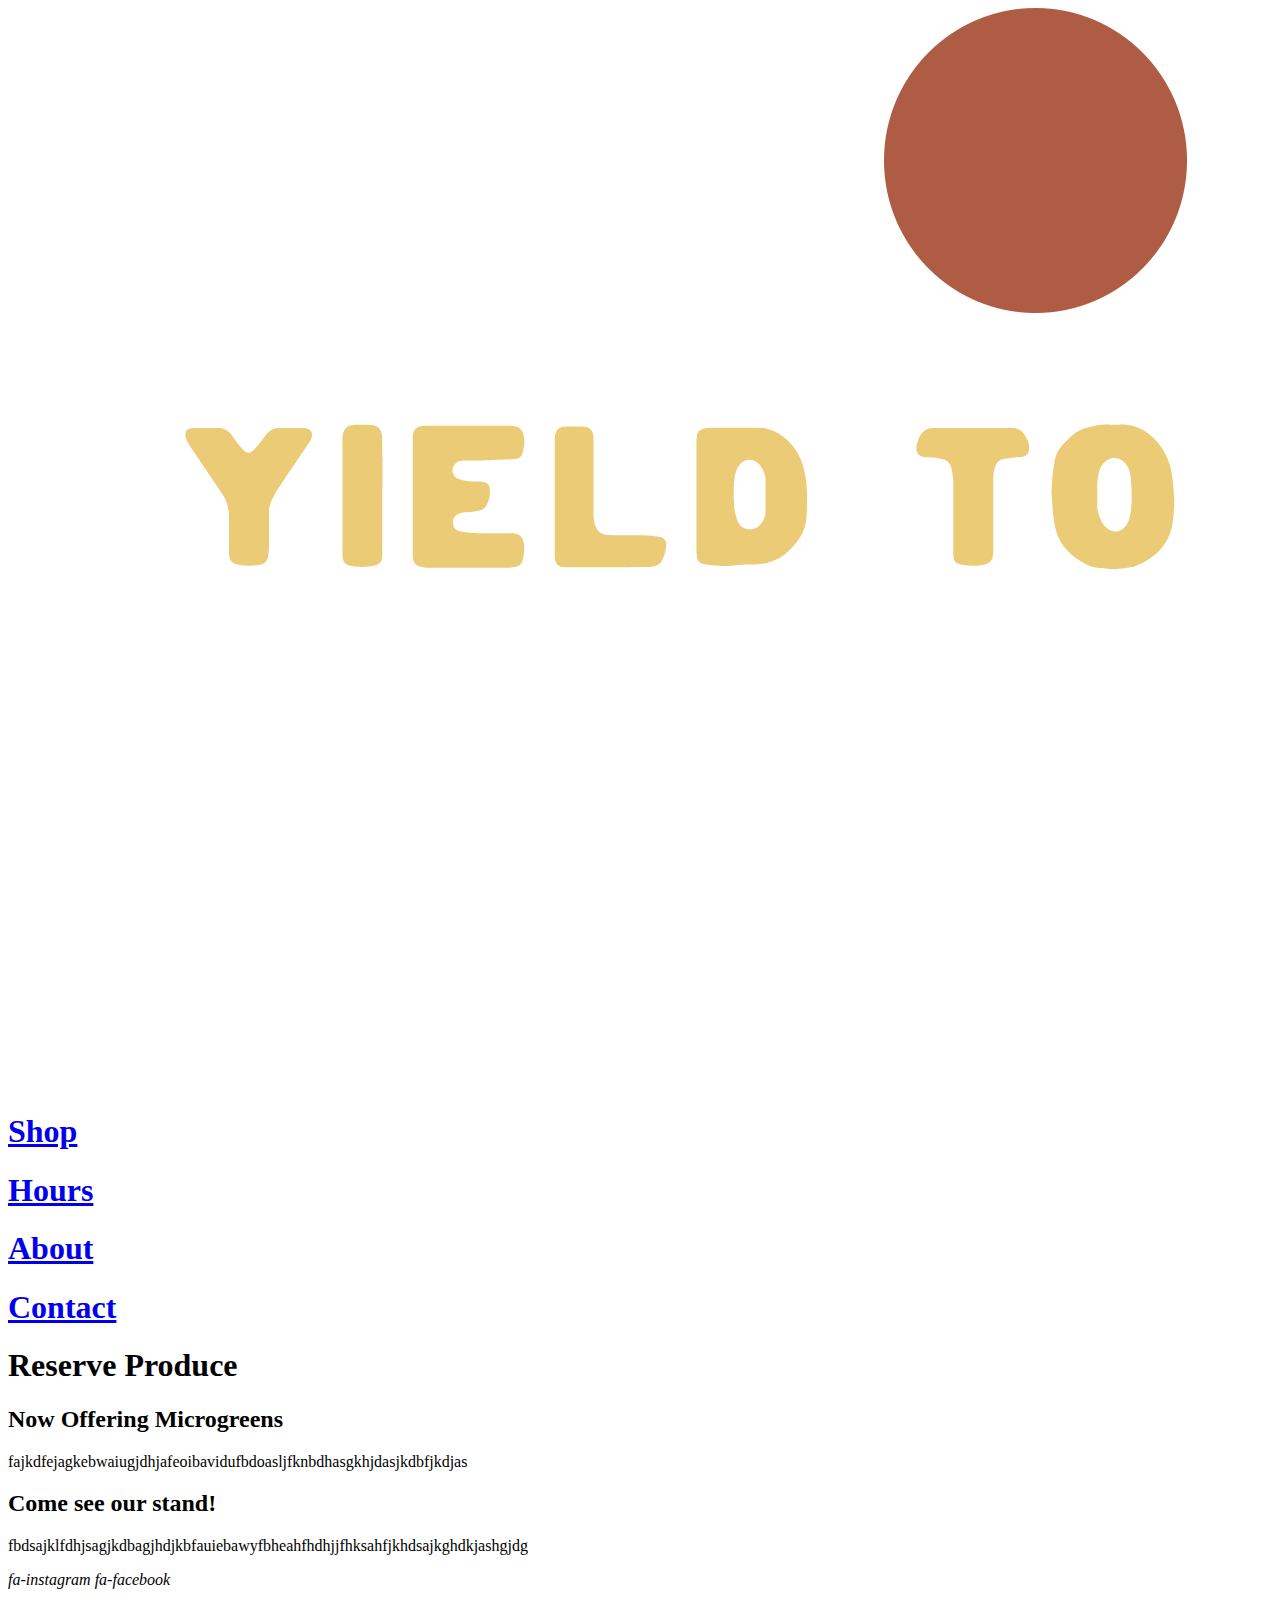
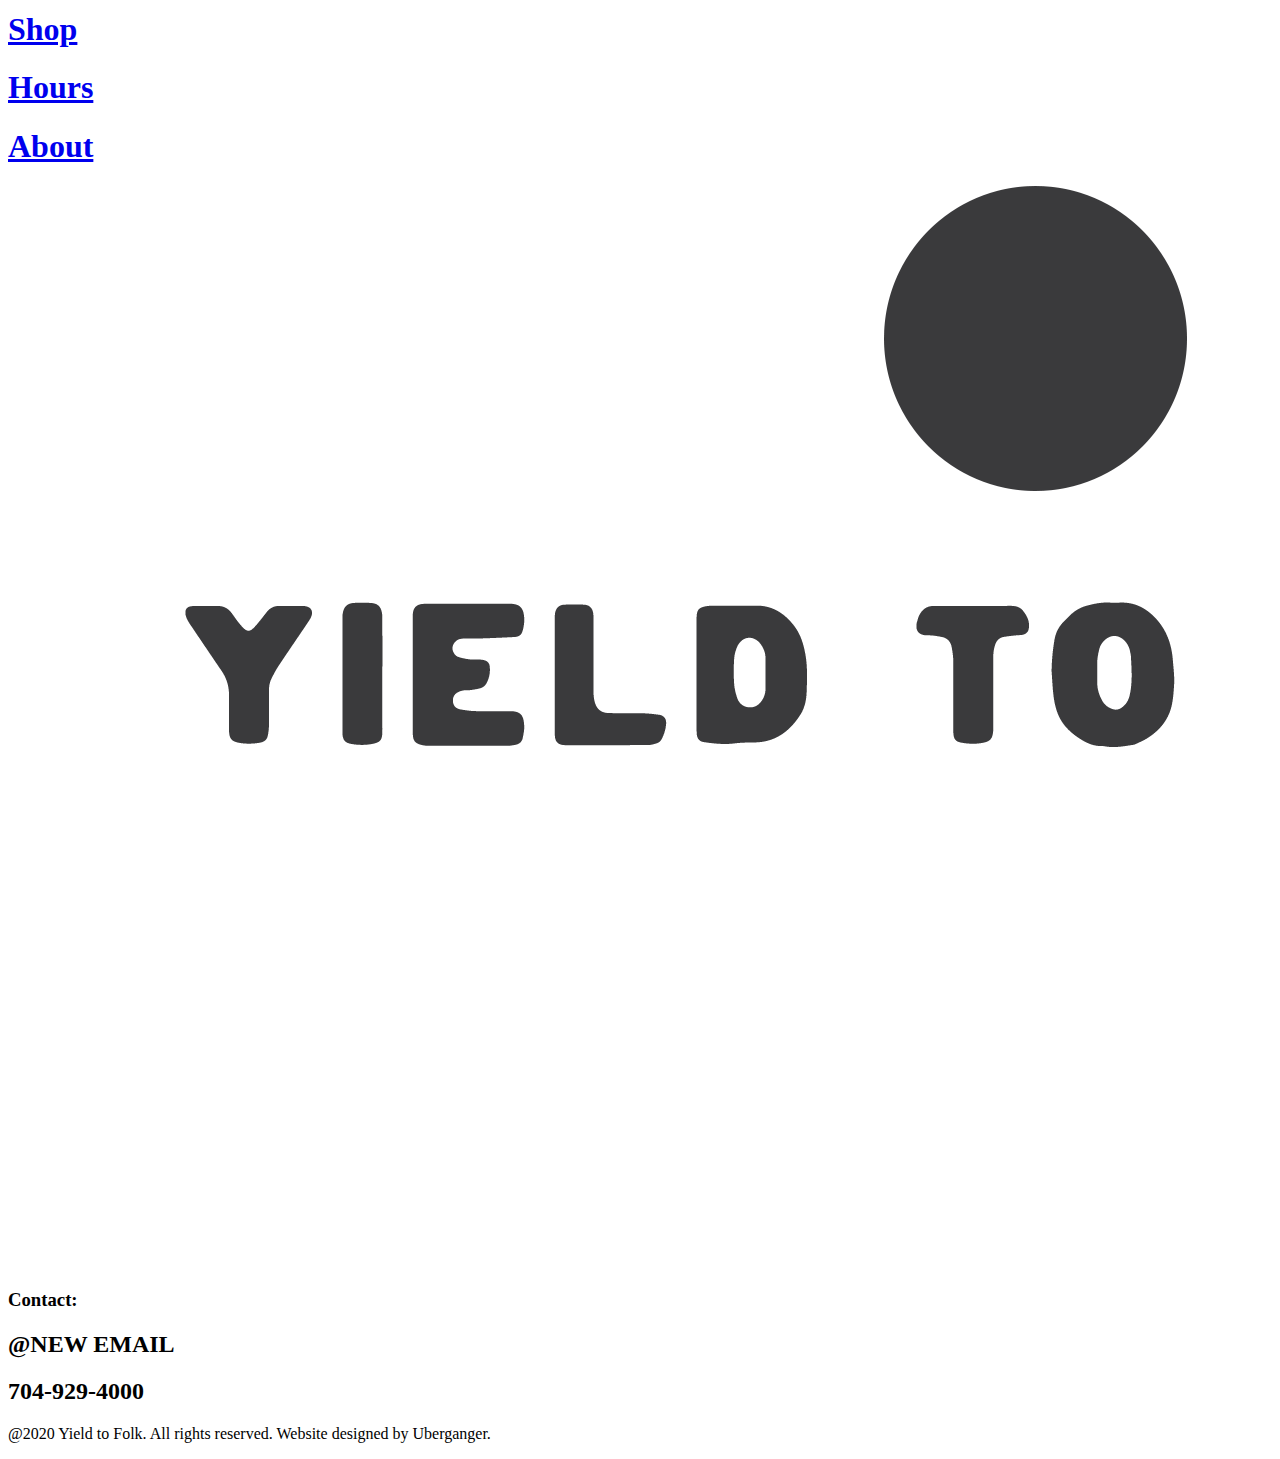
==== index.html @ 37c410d5 "html mostly complete" ====
<!DOCTYPE html>
<html lang="en">
<head>
    <meta name="viewport" content="width=device-width, initial-scale=1.0">
    <title>Yield to Folk</title>
    <link href="./Recources/style.css" type="text/css" rel="stylesheet">
    <link href="https://stackpath.bootstrapcdn.com/font-awesome/4.7.0/css/font-awesome.min.css" type="text/css" rel="stylesheet">
</head>
<body>
    <div class="nav-container">
        <div class="nav-left-container">
            <img src="Recources/Images/transparent w_ color copy.png">
        </div>
        <div class="nav-right-container">
            <a href="#"><h1>Shop</h1></a>
            <a href="#"><h1>Hours</h1></a>
            <a href="#"><h1>About</h1></a>
            <a href="#"><h1>Contact</h1></a>
        </div>
    </div>
    <div class="banner-container">
        <div class="shop-button-container">
            <h1>Reserve Produce</h1>
        </div>
    </div>
    <div class="news-section-container">
        <div class="news-content-container">
            <div class="news-individual-container">
                <h2>Now Offering Microgreens</h2>
                <p> fajkdfejagkebwaiugjdhjafeoibavidufbdoasljfknbdhasgkhjdasjkdbfjkdjas</p>
            </div>
            <div class="news-individual-container">
                <h2>Come see our stand!</h2>
                <p>fbdsajklfdhjsagjkdbagjhdjkbfauiebawyfbheahfhdhjjfhksahfjkhdsajkghdkjashgjdg</p>
            </div>
        </div>
    </div>
    <footer>
        <div class="pre-footer-container">
            <div class="pre-footer-content-container">
                <a><i>fa-instagram</i></a>
                <a><i>fa-facebook</i></a>
            </div>
        </div>
        <div class="footer-container">
            <div class="footer-content-container">
                <div class="footer-content-left">
                    <div class="footer-nav">
                        <a href="#"><h1>Shop</h1></a>
                    </div>
                    <div class="footer-nav">
                        <a href="#"><h1>Hours</h1></a>
                    </div>
                    <div class="footer-nav">
                        <a href="#"><h1>About</h1></a>
                    </div>
                </div>
                <div class="footer-content-right">
                    <img src="./Recources/Images/b_w copy.png">
                    <h3>Contact:</h3>
                    <h2>@NEW EMAIL</h2>
                    <h2>704-929-4000</h2>
                    <p>@2020 Yield to Folk. All rights reserved. Website designed by Uberganger.</p>
                </div>
            </div>
        </div>
    </footer>
    
</body>
</html>
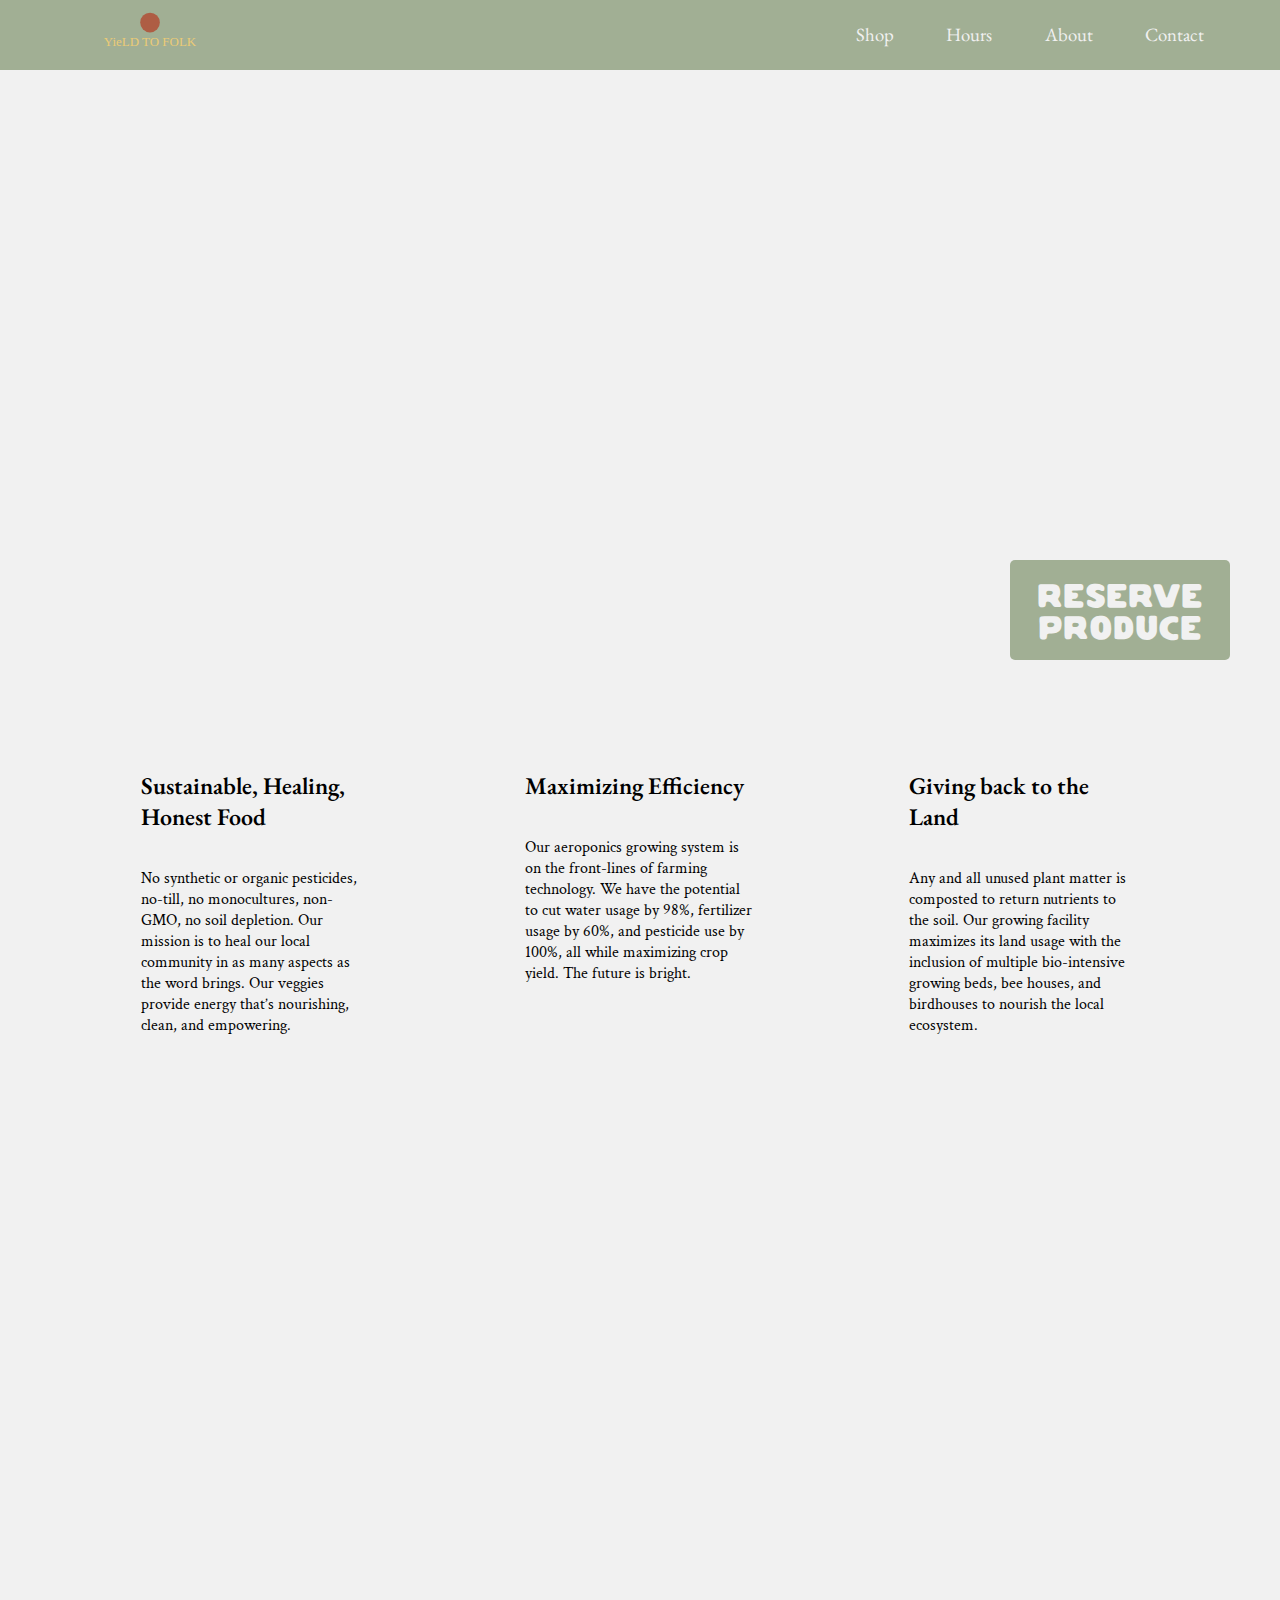
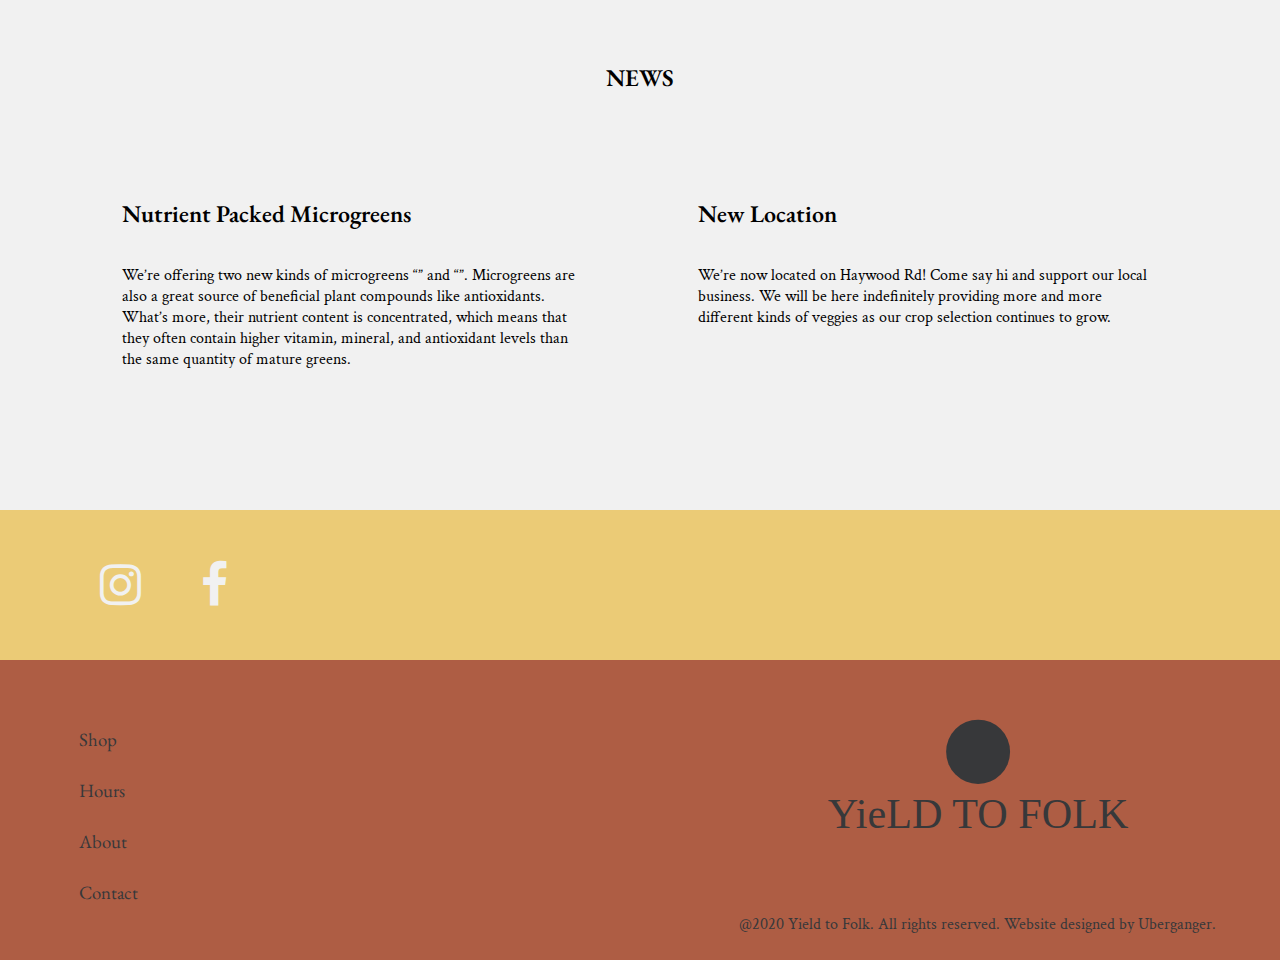
==== commit 52496385: "first round of css done" ====
--- a/index.html
+++ b/index.html
@@ -5,17 +5,26 @@
     <title>Yield to Folk</title>
     <link href="./Recources/style.css" type="text/css" rel="stylesheet">
     <link href="https://stackpath.bootstrapcdn.com/font-awesome/4.7.0/css/font-awesome.min.css" type="text/css" rel="stylesheet">
+    <link href="https://fonts.googleapis.com/css2?family=EB+Garamond:wght@400;600&display=swap" rel="stylesheet">
+    <link href="https://fonts.googleapis.com/css2?family=Crimson+Text:ital@0;1&display=swap" rel="stylesheet">
 </head>
 <body>
     <div class="nav-container">
         <div class="nav-left-container">
-            <img src="Recources/Images/transparent w_ color copy.png">
         </div>
         <div class="nav-right-container">
-            <a href="#"><h1>Shop</h1></a>
-            <a href="#"><h1>Hours</h1></a>
-            <a href="#"><h1>About</h1></a>
-            <a href="#"><h1>Contact</h1></a>
+            <div class="nav">
+                <a href="#"><h3>Shop</h3></a>
+            </div>
+            <div class="nav">
+                <a href="#"><h3>Hours</h3></a>   
+            </div>
+            <div class="nav">
+                <a href="#"><h3>About</h3></a> 
+            </div>
+            <div class="nav">
+                <a href="#"><h3>Contact</h3></a>  
+            </div> 
         </div>
     </div>
     <div class="banner-container">
@@ -23,44 +32,75 @@
             <h1>Reserve Produce</h1>
         </div>
     </div>
+    <div class="top-mission-container">
+        <div class="top-mission-left">
+            <h2>Sustainable, Healing, Honest Food</h2>
+            <p>No synthetic or organic pesticides, no-till, no monocultures, non-GMO, no soil depletion. Our mission is to heal our local community in as many aspects as the word brings. Our veggies provide energy that’s nourishing, clean, and empowering.</p>
+        </div>
+        <div class="top-mission-center">
+            <h2>Maximizing Efficiency</h2>
+            <p>Our aeroponics growing system is on the front-lines of farming technology. We have the potential to cut water usage by 98%, fertilizer usage by 60%, and pesticide use by 100%, all while maximizing crop yield. The future is bright.</p>
+        </div>
+        <div class="top-mission-right">
+            <h2>Giving back to the Land</h2>
+            <p>Any and all unused plant matter is composted to return nutrients to the soil. Our growing facility maximizes its land usage with the inclusion of multiple bio-intensive growing beds, bee houses, and birdhouses to nourish the local ecosystem.</p>
+        </div>
+    </div>
+    <div class="bottom-mission-container">
+        <div class="quote-container">
+            <h1>THIS COULD CHANGE EVERYTHING</h1>
+        </div>
+    </div>
     <div class="news-section-container">
-        <div class="news-content-container">
-            <div class="news-individual-container">
-                <h2>Now Offering Microgreens</h2>
-                <p> fajkdfejagkebwaiugjdhjafeoibavidufbdoasljfknbdhasgkhjdasjkdbfjkdjas</p>
+        <div class="news-title-container">
+            <h2>NEWS</h2>
+        </div>
+            <div class="news-content-container">
+                <div class="news-individual-container">
+                    <h2>Nutrient Packed Microgreens</h2>
+                    <p>We’re offering two new kinds of microgreens “” and “”. Microgreens are also a great source of beneficial plant compounds like antioxidants. What’s more, their nutrient content is concentrated, which means that they often contain higher vitamin, mineral, and antioxidant levels than the same quantity of mature greens.</p>
+                </div>
+                <div class="news-individual-container">
+                    <h2>New Location</h2>
+                    <p>We’re now located on Haywood Rd! Come say hi and support our local business. We will be here indefinitely providing more and more different kinds of veggies as our crop selection continues to grow.</p>
+                </div>
             </div>
-            <div class="news-individual-container">
-                <h2>Come see our stand!</h2>
-                <p>fbdsajklfdhjsagjkdbagjhdjkbfauiebawyfbheahfhdhjjfhksahfjkhdsajkghdkjashgjdg</p>
-            </div>
-        </div>
     </div>
     <footer>
         <div class="pre-footer-container">
             <div class="pre-footer-content-container">
-                <a><i>fa-instagram</i></a>
-                <a><i>fa-facebook</i></a>
+                <div class="logo-container">
+                    <a><i class="fa fa-instagram fa-3x"></i></a>
+                </div>
+                <div class="logo-container">
+                    <a><i class="fa fa-facebook fa-3x"></i></a> 
+                </div>
             </div>
         </div>
         <div class="footer-container">
             <div class="footer-content-container">
                 <div class="footer-content-left">
                     <div class="footer-nav">
-                        <a href="#"><h1>Shop</h1></a>
+                        <a href="#"><h3>Shop</h3></a>
                     </div>
                     <div class="footer-nav">
-                        <a href="#"><h1>Hours</h1></a>
+                        <a href="#"><h3>Hours</h3></a>
                     </div>
                     <div class="footer-nav">
-                        <a href="#"><h1>About</h1></a>
+                        <a href="#"><h3>About</h3></a>
+                    </div>
+                    <div class="footer-nav">
+                        <a href="#"><h3>Contact</h3></a>
                     </div>
                 </div>
                 <div class="footer-content-right">
-                    <img src="./Recources/Images/b_w copy.png">
-                    <h3>Contact:</h3>
-                    <h2>@NEW EMAIL</h2>
-                    <h2>704-929-4000</h2>
-                    <p>@2020 Yield to Folk. All rights reserved. Website designed by Uberganger.</p>
+                    <div class="footer-logo">
+
+                    </div>
+                    <div class="copyright">
+                        <p>@2020 Yield to Folk. All rights reserved. Website designed by Uberganger.</p>
+                    </div>
+
                 </div>
             </div>
         </div>
--- a/Recources/style.css
+++ b/Recources/style.css
@@ -0,0 +1,329 @@
+/* Universal Styles */
+
+html {
+    font-size: 16px;
+}
+
+body {
+    width: 100%;
+    margin: 0px;
+    padding: 0px;
+    background-color: #f1f1f1;
+}
+
+@font-face {
+    src: url(Fonts/Costa\ copy.otf);
+    font-family: costa;
+}
+
+@font-face {
+    src: url(Fonts/Mojave\ copy.otf);
+    font-family: mojave;
+}
+
+li {
+    text-decoration: none;
+}
+
+a {
+    text-decoration: none;
+    font-family: 'EB Garamond', serif;
+}
+
+h1 {
+    font-family: costa, serif;
+}
+
+h2{
+    font-family: 'EB Garamond', serif;
+    font-weight: 600;
+}
+
+h3 {
+    font-family: 'EB Garamond', serif;
+    font-weight: 400;
+}
+
+p {
+    font-family: 'Crimson Text', serif;
+}
+
+/* Top Nav Bar */
+
+.nav-container {
+    width: 100%;
+    height: 70px;
+    margin: auto;
+    display: flex;
+    justify-content: space-between;
+    align-items: center;
+    background-color: #a1af94;
+}
+
+.nav-left-container {
+    display: flex;
+    height: 100%;
+    width: 300px;
+    background-image: url(./Images/navlogo2.svg);
+    background-repeat: no-repeat;
+    background-position: center;
+    background-size: contain;
+}
+
+.nav-right-container {
+    display: flex;
+    justify-content: space-around;
+    align-items: center;
+    height: 100%;
+    width: 400px;
+    margin-right: 50px ;
+
+}
+
+.nav {
+    display: flex;
+    justify-content: center;
+    align-items: center;
+    border-bottom: 1px solid transparent;
+    transition: 1s;
+    height: 35px;
+    width: auto;
+}
+
+.nav:hover {
+    border-bottom: 1px solid #f1f1f1;
+}
+
+.nav a {
+    color: #f1f1f1;
+}
+
+/* Banner */
+
+.banner-container {
+    display: flex;
+    justify-content: flex-end;
+    align-items: flex-end;
+    width: 100%;
+    height: 640px;
+    margin: auto;
+    background-image: url(./Images/Banner.jpg);
+    background-position: center;
+    background-repeat: no-repeat;
+    background-size: cover;
+}
+
+.shop-button-container {
+    display: flex;
+    height: 100px;
+    width: 220px;
+    margin: 50px;
+    border-radius: 5px;
+    background-color: #a1af94;
+}
+
+.shop-button-container h1 {
+    display: flex;
+    text-align: center;
+    color: #f1f1f1;
+
+}
+
+/* Mission Statement */
+
+.top-mission-container {
+    display: flex;
+    justify-content: space-around;
+    align-items: center;
+    height: 400px;
+    width: 90%;
+    margin: auto;
+}
+
+.top-mission-left {
+    display: flex;
+    flex-flow: column;
+    height: 80%;
+    width: 20%;
+    overflow-wrap: break-word;
+    padding: 0px 50px;
+
+}
+
+.top-mission-center {
+    display: flex;
+    flex-flow: column;
+    height: 80%;
+    width: 20%;
+    overflow-wrap: break-word;
+    padding: 0px 50px;
+
+}
+
+.top-mission-right {
+    display: flex;
+    flex-flow: column;
+    height: 80%;
+    width: 20%;
+    overflow-wrap: break-word;
+    padding: 0px 50px;
+
+}
+
+.bottom-mission-container {
+    display: flex;
+    align-items: center;
+    justify-content: center;
+    height: 500px;
+    width: 100%;
+    margin: auto;
+    background-image: url(./Images/Banner\ 2.jpg);
+    background-repeat: no-repeat;
+    background-size: cover;
+    background-position: center;
+}
+
+.quote-container {
+    display: flex;
+    text-align: center;
+    width: auto;
+    height: auto;
+}
+
+.quote-container h1 {
+    color: #f1f1f1;
+}
+
+/* News */
+
+.news-section-container {
+    display: flex;
+    flex-flow: column;
+    justify-content: space-around;
+    align-items: center;
+    height: 500px;
+    width: 100%;
+    margin: auto;
+
+}
+
+.news-title-container {
+    display: flex;
+    height: auto;
+    width: 100%;
+    justify-content: center;
+}
+
+.news-content-container {
+    display: flex;
+    justify-content: space-around;
+    align-items: center;
+    flex-flow: row;
+    height: auto;
+    width: 90%;
+}
+
+.news-individual-container {
+    display: flex;
+    flex-flow: column nowrap;
+    overflow-wrap: break-word;
+    width: 40%;
+    height: 300px;
+}
+
+/* Pre Footer */
+
+.pre-footer-container {
+    display: flex;
+    height: 150px;
+    width: 100%;
+    background-color: #ebcb76;
+}
+
+.pre-footer-content-container {
+    display: flex;
+    justify-content: flex-start;
+    padding: 0px 100px;
+    align-items: center;
+    width: 90%;
+    height: auto;
+}
+
+.pre-footer-content-container i {
+    margin-right: 60px;
+    color: #f1f1f1;
+}
+
+/* Footer */
+
+.footer-container {
+    display: flex;
+    justify-content: center;
+    align-items: center;
+    height: 300px;
+    width: 100%;
+    background-color: #ae5d44;
+}
+
+.footer-content-container {
+    display: flex;
+    align-items: center;
+    justify-content: space-between;
+    height: 95%;
+    width: 90%;
+}
+
+.footer-content-left {
+    display: flex;
+    flex-flow: column nowrap;
+    height: auto;
+    margin-left: 15px;
+}
+
+.footer-nav {
+    display: flex;
+    height: 50px;
+    width: auto;
+    border-bottom: 1px solid transparent;
+    transition: 1s;
+}
+
+.footer-nav h3 {
+    color: #37383a;
+    transition: 0.5s;
+}
+
+.footer-nav h3:hover {
+    color: #f1f1f1;
+}
+
+.footer-nav:hover {
+    border-bottom: 1px solid #f1f1f1;
+}
+
+.footer-content-right {
+    display: flex;
+    flex-flow: column nowrap;
+    height: 100%;
+    justify-content: center;
+
+}
+
+.footer-logo {
+    display: flex;
+    height: 80%;
+    width: auto;
+    background-image: url(./Images/b_w\ logo.svg);
+    background-repeat: no-repeat;
+    background-position: center;
+    background-size: contain;
+}
+
+.copyright {
+    display: flex;
+    flex-flow: column nowrap;
+    height: auto;
+    width: 100%;
+    text-align: right;
+    color: #37383a;
+}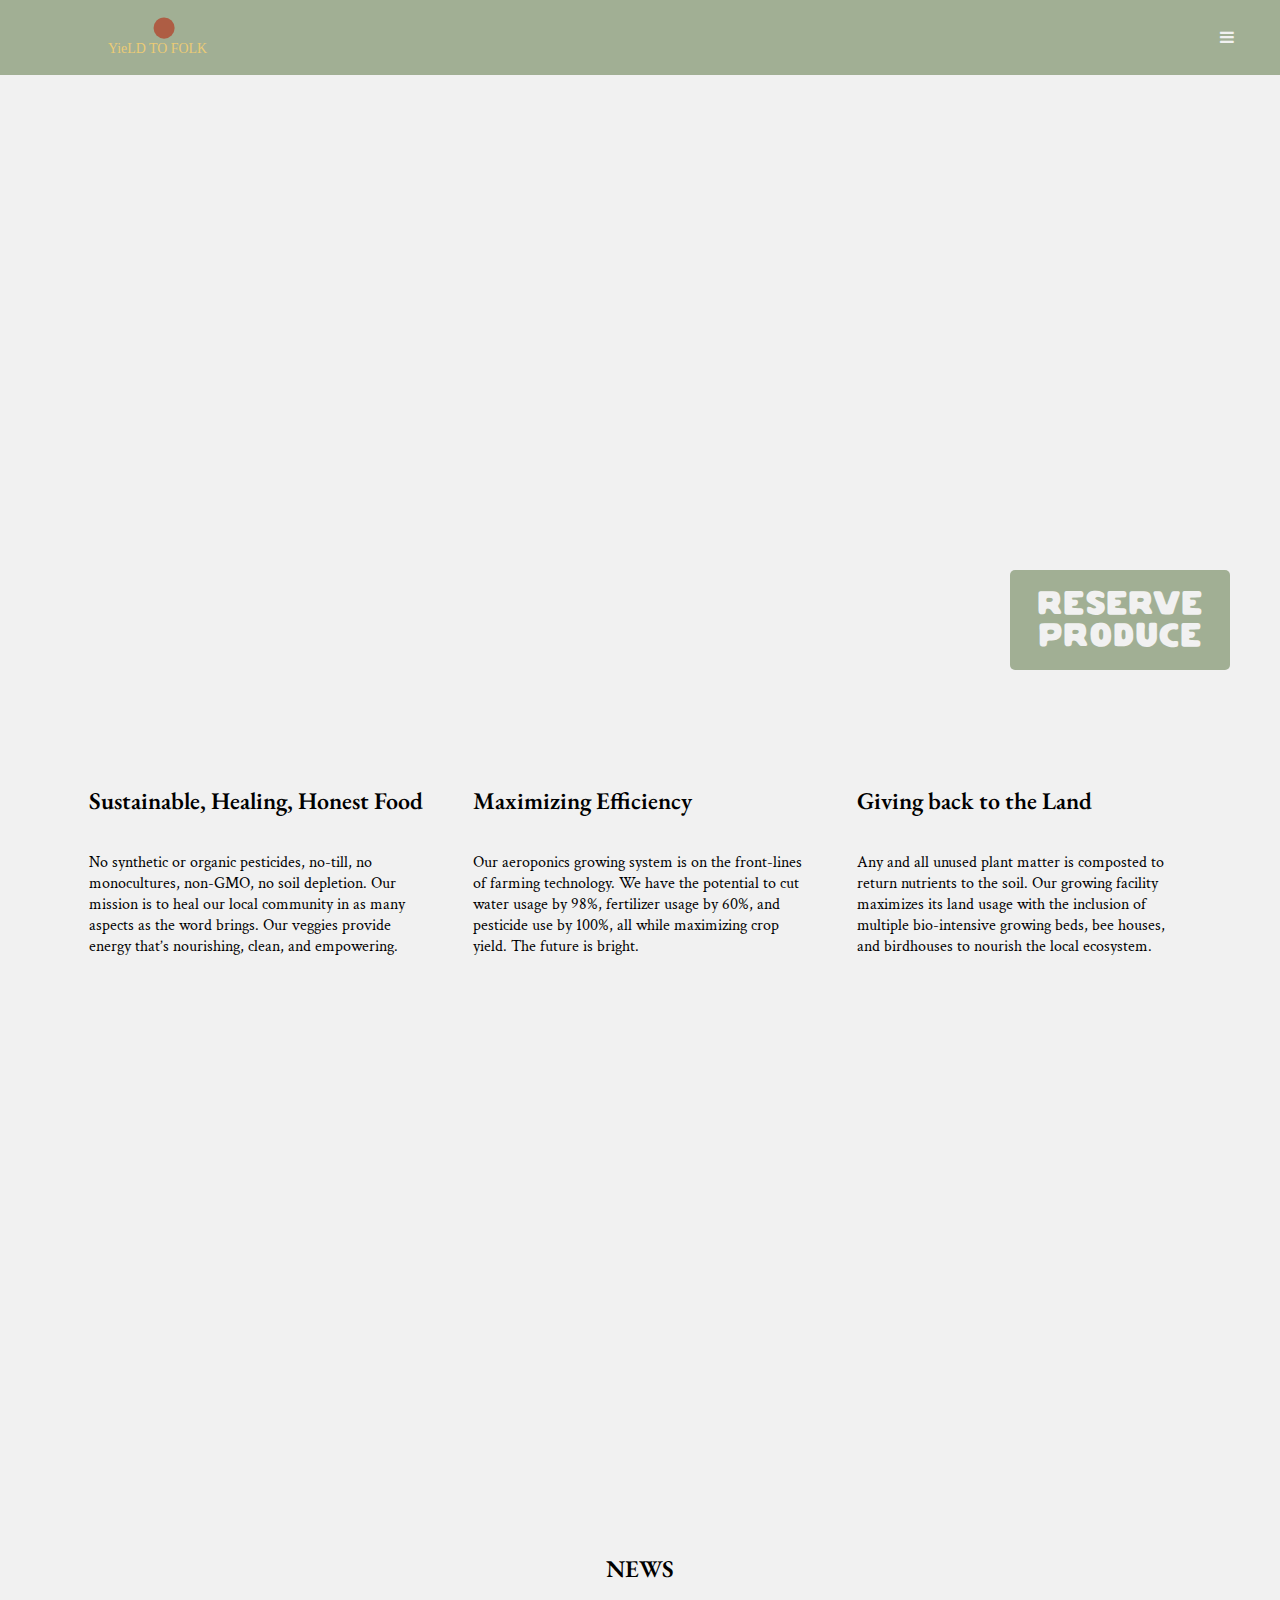
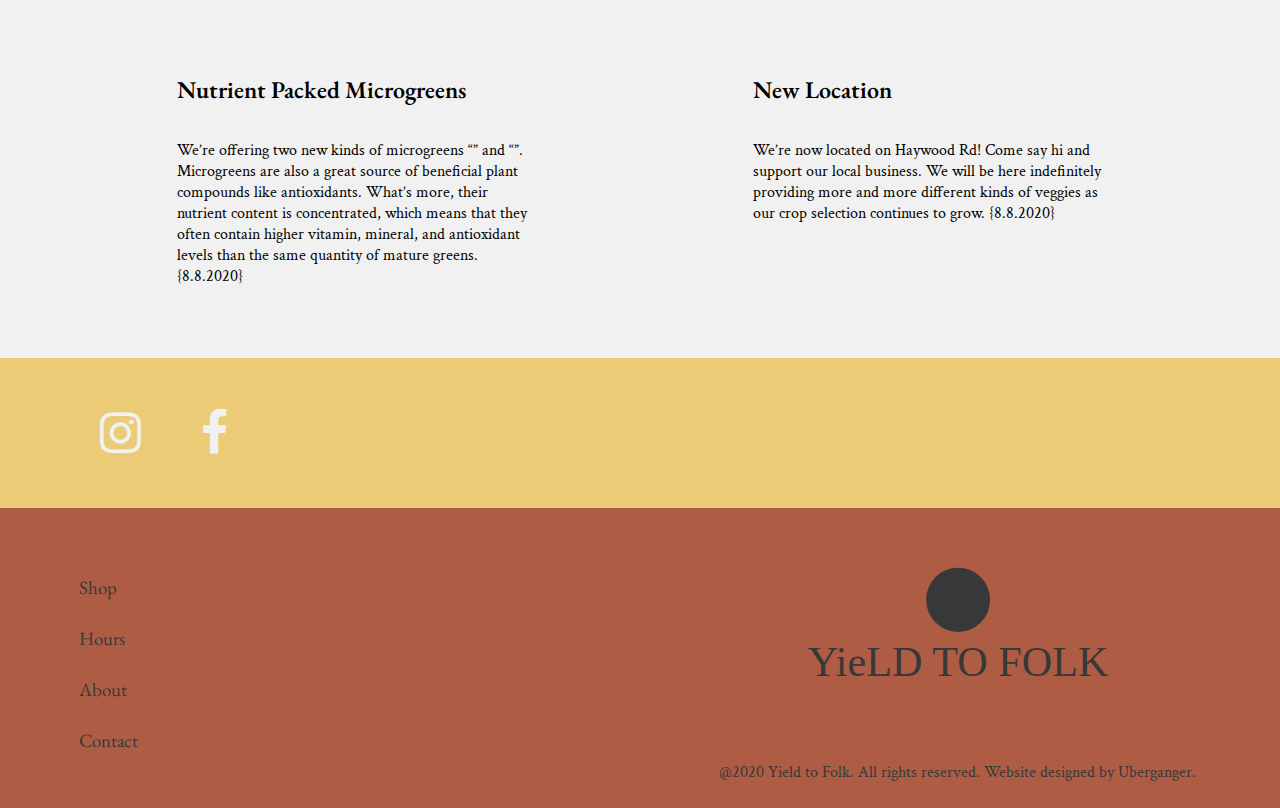
==== commit ab45f699: "Dropdown menu added" ====
--- a/index.html
+++ b/index.html
@@ -17,31 +17,51 @@
                 <a href="#"><h3>Shop</h3></a>
             </div>
             <div class="nav">
-                <a href="#"><h3>Hours</h3></a>   
+                <a href="#"><h3>News</h3></a>   
             </div>
             <div class="nav">
                 <a href="#"><h3>About</h3></a> 
             </div>
             <div class="nav">
-                <a href="#"><h3>Contact</h3></a>  
-            </div> 
+                <a href="#"><h3>Home</h3></a>  
+            </div>
+            <div class="nav-button-container">
+                <button class="nav-button"><i class="fa fa-bars"></i></button>
+                    <div class="dropdown-menu">
+                        <a href="#"><h3>Shop</h3></a>
+                        <a href="#"><h3>News</h3></a>
+                        <a href="#"><h3>About</h3></a>
+                        <a href="#"><h3>Contact</h3></a>
+                        <div class="hours-bar-container">
+                            <h2>Haywood Location</h2>
+                            <p>Mon-Fri: <br>7AM-5PM<br>
+                               Sat-Sun: Closed</p>
+                        </div>
+                        <div class="contact-bar-container">
+                            <h2>Contact:</h2>
+                            <p>yieldtofolkfarms@gmail.com</p>
+                        </div>
+                    </div>
+            </div>
         </div>
     </div>
     <div class="banner-container">
+        <a href="#">
         <div class="shop-button-container">
             <h1>Reserve Produce</h1>
         </div>
+        </a>
     </div>
     <div class="top-mission-container">
-        <div class="top-mission-left">
+        <div class="top-mission-content">
             <h2>Sustainable, Healing, Honest Food</h2>
             <p>No synthetic or organic pesticides, no-till, no monocultures, non-GMO, no soil depletion. Our mission is to heal our local community in as many aspects as the word brings. Our veggies provide energy that’s nourishing, clean, and empowering.</p>
         </div>
-        <div class="top-mission-center">
+        <div class="top-mission-content">
             <h2>Maximizing Efficiency</h2>
             <p>Our aeroponics growing system is on the front-lines of farming technology. We have the potential to cut water usage by 98%, fertilizer usage by 60%, and pesticide use by 100%, all while maximizing crop yield. The future is bright.</p>
         </div>
-        <div class="top-mission-right">
+        <div class="top-mission-content">
             <h2>Giving back to the Land</h2>
             <p>Any and all unused plant matter is composted to return nutrients to the soil. Our growing facility maximizes its land usage with the inclusion of multiple bio-intensive growing beds, bee houses, and birdhouses to nourish the local ecosystem.</p>
         </div>
@@ -57,12 +77,12 @@
         </div>
             <div class="news-content-container">
                 <div class="news-individual-container">
-                    <h2>Nutrient Packed Microgreens</h2>
-                    <p>We’re offering two new kinds of microgreens “” and “”. Microgreens are also a great source of beneficial plant compounds like antioxidants. What’s more, their nutrient content is concentrated, which means that they often contain higher vitamin, mineral, and antioxidant levels than the same quantity of mature greens.</p>
+                    <h2>Nutrient Packed Microgreens </h2>
+                    <p>We’re offering two new kinds of microgreens “” and “”. Microgreens are also a great source of beneficial plant compounds like antioxidants. What’s more, their nutrient content is concentrated, which means that they often contain higher vitamin, mineral, and antioxidant levels than the same quantity of mature greens. {8.8.2020} </p>
                 </div>
                 <div class="news-individual-container">
                     <h2>New Location</h2>
-                    <p>We’re now located on Haywood Rd! Come say hi and support our local business. We will be here indefinitely providing more and more different kinds of veggies as our crop selection continues to grow.</p>
+                    <p>We’re now located on Haywood Rd! Come say hi and support our local business. We will be here indefinitely providing more and more different kinds of veggies as our crop selection continues to grow. {8.8.2020} </p>
                 </div>
             </div>
     </div>
@@ -70,10 +90,10 @@
         <div class="pre-footer-container">
             <div class="pre-footer-content-container">
                 <div class="logo-container">
-                    <a><i class="fa fa-instagram fa-3x"></i></a>
+                    <a href="#"><i class="fa fa-instagram fa-3x"></i></a>
                 </div>
                 <div class="logo-container">
-                    <a><i class="fa fa-facebook fa-3x"></i></a> 
+                    <a href="#"><i class="fa fa-facebook fa-3x"></i></a> 
                 </div>
             </div>
         </div>
--- a/Recources/style.css
+++ b/Recources/style.css
@@ -52,18 +52,20 @@
 
 .nav-container {
     width: 100%;
-    height: 70px;
+    height: 75px;
     margin: auto;
     display: flex;
     justify-content: space-between;
     align-items: center;
     background-color: #a1af94;
+    z-index: 10;
 }
 
 .nav-left-container {
     display: flex;
     height: 100%;
     width: 300px;
+    margin-left: 15px;
     background-image: url(./Images/navlogo2.svg);
     background-repeat: no-repeat;
     background-position: center;
@@ -81,7 +83,7 @@
 }
 
 .nav {
-    display: flex;
+    display: none;
     justify-content: center;
     align-items: center;
     border-bottom: 1px solid transparent;
@@ -98,6 +100,116 @@
     color: #f1f1f1;
 }
 
+/* Nav Button/Dropdown Menu */
+
+.nav-button-container {
+    display: flex;
+    position: absolute;
+    right: 40px;
+    float: right;
+    text-align: right;
+    height: 20px;
+    z-index: 1;
+}
+
+.nav-button {
+    background-color: transparent;
+    border: none;
+    color: #f1f1f1;
+    transition: opacity 0.1s ease-in-out;
+    cursor: pointer;
+    z-index: 10;
+    text-decoration: none;
+    outline: 0;
+    font-size: 16px;
+    z-index: 1;
+}
+
+.dropdown-menu {
+    position: absolute;
+    bottom: 230px;
+    left: -36px;
+    padding: 100px 15px 5px 15px;
+    background-color: #f1f1f1;
+    transition: transform 1s ease-in-out;
+    z-index: 2;
+    border-radius: 5px;
+}
+
+.dropdown-menu h3 {
+    color: #bdbdbd;
+    transition: color 0.5s ease-in-out;
+}
+
+.dropdown-menu h3:hover {
+    color: #1d1d1d;
+}
+
+.nav-button:hover {
+    opacity: 0.3;
+}
+
+.nav-button-container:hover .dropdown-menu {
+    display: block;
+    transform: translate(0px, 475px);
+}
+
+.nav-button-container:hover .hours-bar-container {
+    opacity: 1;
+}
+
+.nav-button-container:hover .contact-bar-container {
+    opacity: 1;
+}
+
+@media only screen and (max-width: 650px) {
+    .nav {
+        display: none;
+    }
+    .nav-button-container {
+        display: block;
+    }
+
+}
+
+.hours-bar-container {
+    display: flex;
+    width: 110px;
+    padding: 5px 15px 5px 15px;
+    flex-flow: column;
+    position: absolute;
+    right: 100px;
+    background-color: #f1f1f1;
+    text-align: left;
+    border-radius: 5px;
+    opacity: 0.3;
+    transform: translate(0px, -204px);
+    transition: opacity 1s ease-in-out 1s;
+}
+
+.hours-bar-container p {
+    color: rgb(61, 61, 61);
+}
+
+.contact-bar-container {
+    display: flex;
+    flex-flow: column;
+    position: absolute;
+    padding: 5px 15px;
+    border-radius: 5px;
+    text-align: left;
+    width: 210px;
+    opacity: 0.3;
+    transform: translate(-165px, 15px);
+    transition: opacity 1s ease-in-out 1.3s;
+    background-color: #f1f1f1;
+}
+
+.contact-bar-container p {
+    color: rgb(61, 61, 61);
+}
+
+
 /* Banner */
 
 .banner-container {
@@ -105,69 +217,73 @@
     justify-content: flex-end;
     align-items: flex-end;
     width: 100%;
-    height: 640px;
+    height: 645px;
     margin: auto;
     background-image: url(./Images/Banner.jpg);
     background-position: center;
     background-repeat: no-repeat;
     background-size: cover;
+    z-index: -1;
 }
 
 .shop-button-container {
     display: flex;
+    justify-content: center;
+    align-items: center;
     height: 100px;
     width: 220px;
     margin: 50px;
     border-radius: 5px;
     background-color: #a1af94;
+    transition: padding 0.5s ease-in-out, background-color 0.5s ease-in-out;
 }
 
 .shop-button-container h1 {
     display: flex;
     text-align: center;
     color: #f1f1f1;
-
+}
+
+.shop-button-container:hover {
+    padding: 0px 30px;
+    background-color: #ae5d44;
+}
+
+@media only screen and (max-width: 550px) {
+    .banner-container {
+        justify-content: center;
+    }
 }
 
 /* Mission Statement */
 
 .top-mission-container {
     display: flex;
-    justify-content: space-around;
-    align-items: center;
-    height: 400px;
+    justify-content: center;
+    align-items: flex-start;
+    height: auto;
     width: 90%;
     margin: auto;
-}
-
-.top-mission-left {
+    padding: 45px 0px;
+}
+
+@media only screen and (max-width: 825px) {
+    .top-mission-container {
+        flex-flow: row wrap;
+    }
+
+    .top-mission-content {
+        width: 600px
+    }
+}
+
+.top-mission-content {
     display: flex;
     flex-flow: column;
     height: 80%;
-    width: 20%;
+    width: 400px;
     overflow-wrap: break-word;
-    padding: 0px 50px;
-
-}
-
-.top-mission-center {
-    display: flex;
-    flex-flow: column;
-    height: 80%;
-    width: 20%;
-    overflow-wrap: break-word;
-    padding: 0px 50px;
-
-}
-
-.top-mission-right {
-    display: flex;
-    flex-flow: column;
-    height: 80%;
-    width: 20%;
-    overflow-wrap: break-word;
-    padding: 0px 50px;
-
+    padding: 0px 25px;
 }
 
 .bottom-mission-container {
@@ -185,8 +301,11 @@
 
 .quote-container {
     display: flex;
+    justify-content: center;
+    align-items: center;
     text-align: center;
-    width: auto;
+    width: 100%;
+    padding: 0px 25px;
     height: auto;
 }
 
@@ -199,42 +318,48 @@
 .news-section-container {
     display: flex;
     flex-flow: column;
+    justify-content: flex-start;
+    align-items: center;
+    height: auto;
+    width: 100%;
+    margin: auto;
+
+}
+
+.news-title-container {
+    display: flex;
+    height: auto;
+    width: 100%;
+    justify-content: center;
+    align-items: center;
+    margin: 15px 0px 25px 0px;
+}
+
+.news-content-container {
+    display: flex;
     justify-content: space-around;
-    align-items: center;
-    height: 500px;
-    width: 100%;
-    margin: auto;
-
-}
-
-.news-title-container {
-    display: flex;
-    height: auto;
-    width: 100%;
-    justify-content: center;
-}
-
-.news-content-container {
-    display: flex;
-    justify-content: space-around;
-    align-items: center;
-    flex-flow: row;
+    flex-flow: row wrap;
+    align-items: space-around;
     height: auto;
     width: 90%;
+    margin-bottom: 30px;
 }
 
 .news-individual-container {
     display: flex;
     flex-flow: column nowrap;
     overflow-wrap: break-word;
-    width: 40%;
-    height: 300px;
+    width: 350px;
+    height: auto;
+    margin: 25px 15px;
 }
 
 /* Pre Footer */
 
 .pre-footer-container {
     display: flex;
+    justify-content: center;
+    align-items: center;
     height: 150px;
     width: 100%;
     background-color: #ebcb76;
@@ -252,6 +377,21 @@
 .pre-footer-content-container i {
     margin-right: 60px;
     color: #f1f1f1;
+    transition: color 0.5s ease-in-out;
+}
+
+.pre-footer-content-container i:hover {
+    color: #37383a;
+}
+
+@media only screen and (max-width: 550px) {
+    .pre-footer-content-container {
+        justify-content: space-around;
+    }
+
+    .pre-footer-content-container i {
+        margin: 0px;
+    }
 }
 
 /* Footer */
@@ -306,7 +446,7 @@
     flex-flow: column nowrap;
     height: 100%;
     justify-content: center;
-
+    margin: 0px 20px;
 }
 
 .footer-logo {
@@ -326,4 +466,4 @@
     width: 100%;
     text-align: right;
     color: #37383a;
-}+}
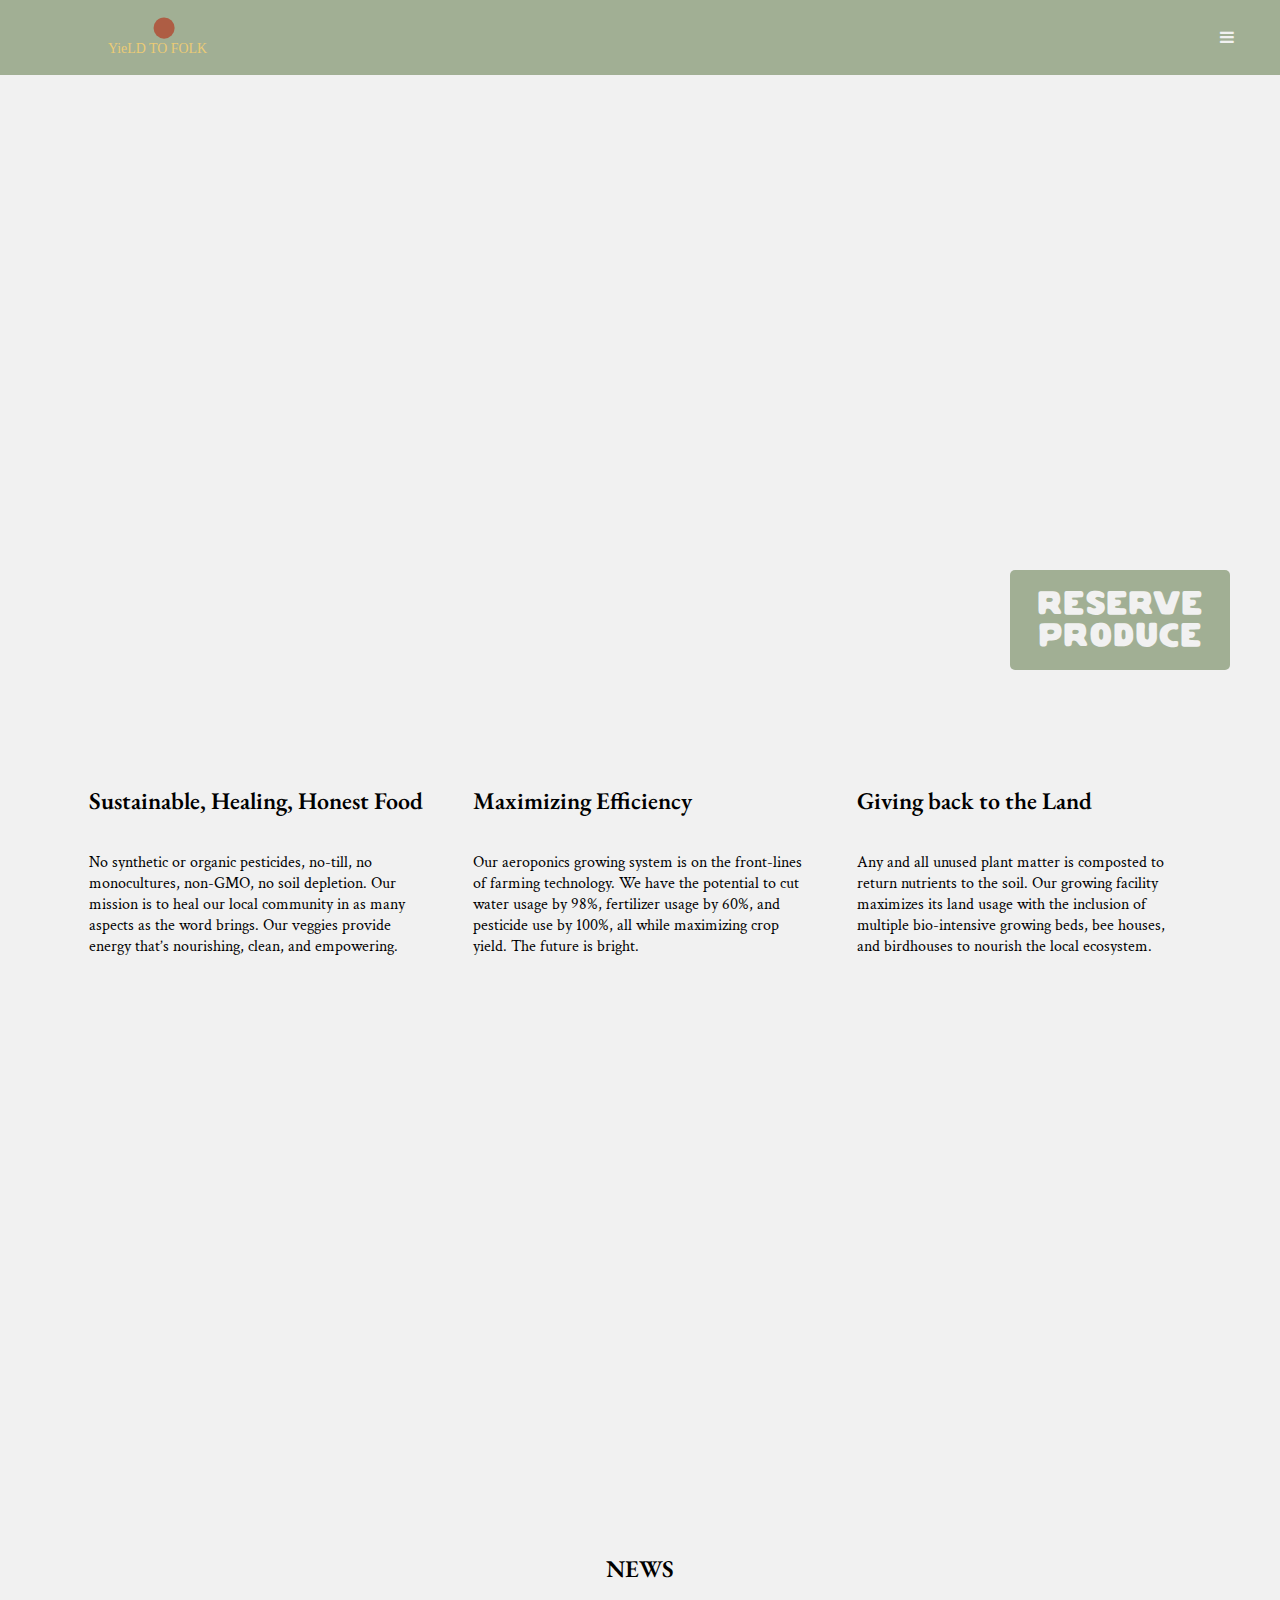
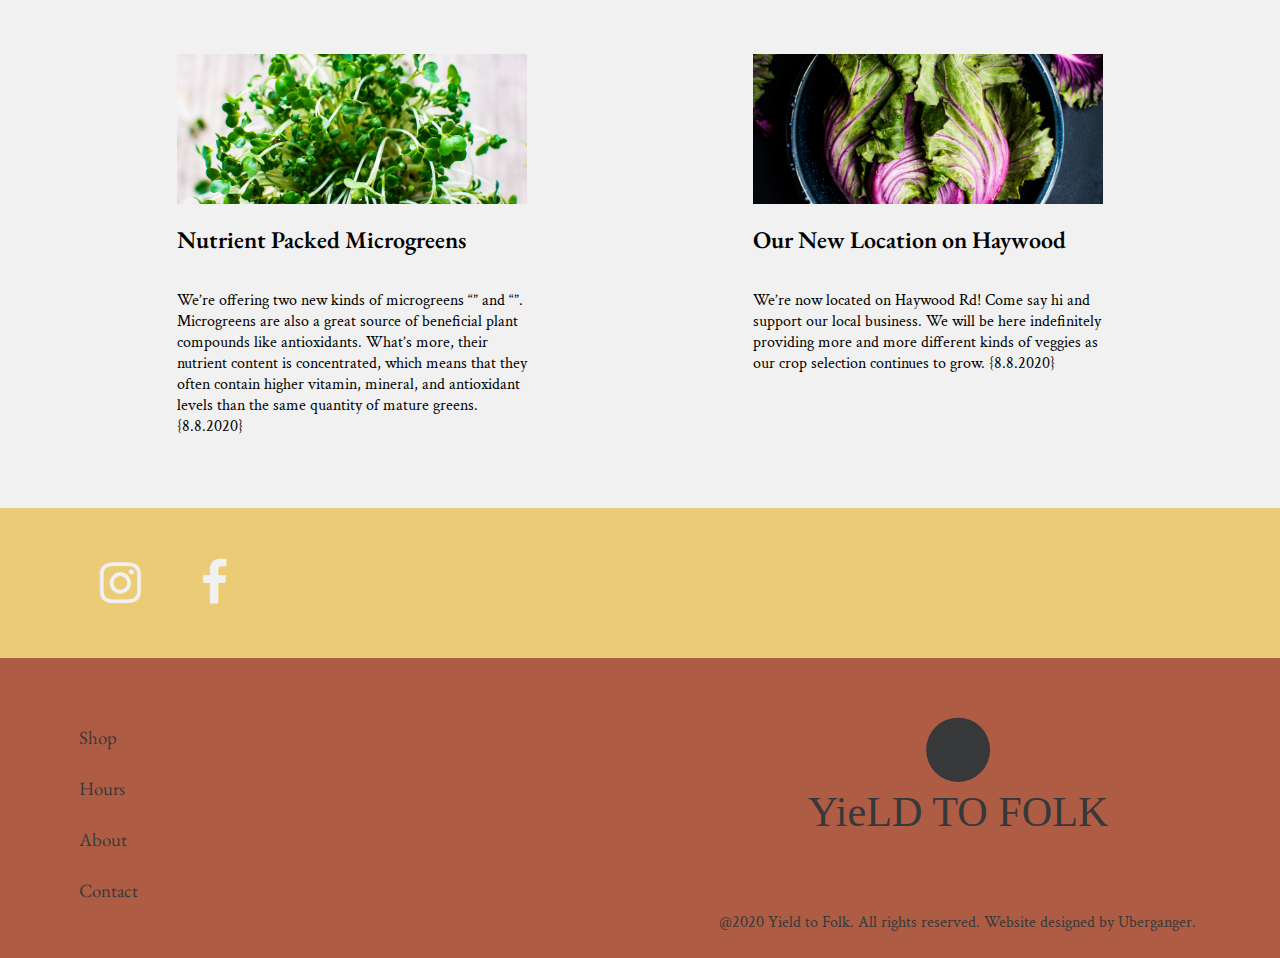
==== commit 9281b676: "about page created" ====
--- a/index.html
+++ b/index.html
@@ -28,10 +28,10 @@
             <div class="nav-button-container">
                 <button class="nav-button"><i class="fa fa-bars"></i></button>
                     <div class="dropdown-menu">
+                        <a href="#"><h3>Home</h3></a>
                         <a href="#"><h3>Shop</h3></a>
+                        <a href="#"><h3>Mission</h3></a>
                         <a href="#"><h3>News</h3></a>
-                        <a href="#"><h3>About</h3></a>
-                        <a href="#"><h3>Contact</h3></a>
                         <div class="hours-bar-container">
                             <h2>Haywood Location</h2>
                             <p>Mon-Fri: <br>7AM-5PM<br>
@@ -77,11 +77,15 @@
         </div>
             <div class="news-content-container">
                 <div class="news-individual-container">
+                    <div class="news-img-container-left">
+                    </div>
                     <h2>Nutrient Packed Microgreens </h2>
                     <p>We’re offering two new kinds of microgreens “” and “”. Microgreens are also a great source of beneficial plant compounds like antioxidants. What’s more, their nutrient content is concentrated, which means that they often contain higher vitamin, mineral, and antioxidant levels than the same quantity of mature greens. {8.8.2020} </p>
                 </div>
                 <div class="news-individual-container">
-                    <h2>New Location</h2>
+                    <div class="news-img-container-right">
+                    </div>
+                    <h2>Our New Location on Haywood</h2>
                     <p>We’re now located on Haywood Rd! Come say hi and support our local business. We will be here indefinitely providing more and more different kinds of veggies as our crop selection continues to grow. {8.8.2020} </p>
                 </div>
             </div>
--- a/Recources/style.css
+++ b/Recources/style.css
@@ -128,8 +128,9 @@
 .dropdown-menu {
     position: absolute;
     bottom: 230px;
+    width: 60px;
     left: -36px;
-    padding: 100px 15px 5px 15px;
+    padding: 200px 15px 5px 15px;
     background-color: #f1f1f1;
     transition: transform 1s ease-in-out;
     z-index: 2;
@@ -354,6 +355,34 @@
     margin: 25px 15px;
 }
 
+.news-img-container-left {
+    display: flex;
+    justify-content: center;
+    align-items: center;
+    width: 100%;
+    height: 150px;
+    background-image: url(./Images/microgreens.jpg);
+    background-repeat: no-repeat;
+    background-position: center;
+    background-size: cover;
+    color: #f1f1f1;
+
+}
+
+.news-img-container-right {
+    display: flex;
+    justify-content: center;
+    align-items: center;
+    width: 100%;
+    height: 150px;
+    background-image: url(./Images/stand.jpg);
+    background-repeat: no-repeat;
+    background-position: center;
+    background-size: cover;
+    color: #f1f1f1;
+
+}
+
 /* Pre Footer */
 
 .pre-footer-container {
@@ -467,3 +496,243 @@
     text-align: right;
     color: #37383a;
 }
+
+/* ABOUT PAGE */
+
+/* Banner */
+
+.about-banner-container {
+    display: flex;
+    justify-content: center;
+    align-items: center;
+    height: 650px;
+    width: 100%;
+    margin: auto;
+    background-image: url(./Images/bok-choy.jpg);
+    background-repeat: no-repeat;
+    background-position: center;
+    background-repeat: no-repeat;
+    background-size: cover;
+}
+
+.about-banner-text-container {
+    display: flex;
+    justify-content: center;
+    align-items: center;
+    text-align: center;
+    width: 80%;
+    height: 40%;
+    color: #f1f1f1;
+}
+
+.about-banner-text-container h3 {
+    font-size: 25px;
+}
+
+/* About */
+
+.about-container {
+    display: flex;
+    flex-flow: column;
+    align-items: center;
+    margin: auto;
+    height: auto;
+    width: 90%;
+}
+
+.all-founder-container {
+    display: flex;
+    width: 100%;
+    height: auto;
+    justify-content: space-around;
+    flex-flow: row;
+    margin: 60px 0px 20px 0px;
+}
+
+.founder-container-left {
+    display: flex;
+    flex-flow: column;
+    justify-content: flex-start;
+    align-items: center;
+    text-align: center;
+}
+
+.founder-img-left {
+    height: 125px;
+    width: 125px;
+    border-radius: 360px;
+    background-image: url(./Images/seeding.jpg);
+}
+
+.founder-container-center {
+    display: flex;
+    flex-flow: column;
+    justify-content: flex-start;
+    align-items: center;
+    text-align: center;
+}
+
+.founder-img-center {
+    height: 125px;
+    width: 125px;
+    border-radius: 360px;
+    background-image: url(./Images/seeding.jpg);
+}
+
+.founder-container-right {
+    display: flex;
+    flex-flow: column;
+    justify-content: flex-start;
+    align-items: center;
+    text-align: center;
+}
+
+.founder-img-right {
+    height: 125px;
+    width: 125px;
+    border-radius: 360px;
+    background-image: url(./Images/seeding.jpg);
+}
+
+@media only screen and (max-width: 550px) {
+   
+.founder-container-left {
+    overflow-wrap: break-word;
+    padding: 0px 10px;
+}
+
+.founder-img-left {
+    height: 80px;
+    width: 80px;
+}
+
+.founder-container-center {
+    overflow-wrap: break-word;
+    padding: 0px 10px;
+}
+
+.founder-img-center {
+    height: 80px;
+    width: 80px;
+}
+
+.founder-container-right {
+    overflow-wrap: break-word;
+    padding: 0px 10px;
+}
+
+.founder-img-right {
+    height: 80px;
+    width: 80px;
+}
+
+}
+
+@media only screen and (max-width: 500px) {
+    .about-banner-text-container h3 {
+        font-size: 20px;
+    }
+}
+
+/* Process */
+
+.all-process-container {
+    display: flex;
+    align-items: center;
+    margin: auto;
+    margin-top: 30px;
+    margin-bottom: 50px;
+    flex-flow: column;
+    height: auto;
+    width: 90%;
+}
+
+.process-container-left {
+    display: flex;
+    flex-flow: row;
+    justify-content: center;
+    align-items: center;
+    height: auto;
+    margin: 40px 0px;
+}
+
+.process-container-right {
+    display: flex;
+    flex-flow: row-reverse;
+    align-items: center;
+    justify-content: center;
+    height: auto;
+    margin: 40px 0px;
+}
+
+.process-img-germ {
+    display: flex;
+    height: 300px;
+    width: 400px;
+    background-image: url(./Images/germination.jpg);
+    background-position: center;
+    background-repeat: no-repeat;
+    background-size: cover;
+}
+
+.process-img-plant {
+    display: flex;
+    height: 300px;
+    width: 400px;
+    background-image: url(./Images/planting.jpg);
+    background-position: center;
+    background-repeat: no-repeat;
+    background-size: cover;
+}
+
+.process-img-aero {
+    display: flex;
+    height: 300px;
+    width: 400px;
+    background-image: url(./Images/Aeroponics.jpg);
+    background-position: center;
+    background-repeat: no-repeat;
+    background-size: cover;
+}
+
+.process-img-package {
+    display: flex;
+    height: 300px;
+    width: 400px;
+    background-image: url(./Images/package\ and\ repeat.jpg);
+    background-position: center;
+    background-repeat: no-repeat;
+    background-size: cover;
+}
+
+.process-text-container {
+    display: flex;
+    flex-flow: column;
+    overflow-wrap: break-word;
+    width: 50%;
+    margin: 0px 25px 0px 25px;
+}
+
+@media only screen and (max-width: 665px) {
+    
+    .process-text-container {
+        width: 90%;
+        min-width: 250px;
+    }
+    
+    .process-img-germ {
+        display: none;
+    }
+
+    .process-img-plant {
+        display: none;
+    }
+
+    .process-img-aero {
+        display: none;
+    }
+
+    .process-img-package {
+        display: none;
+    }
+}